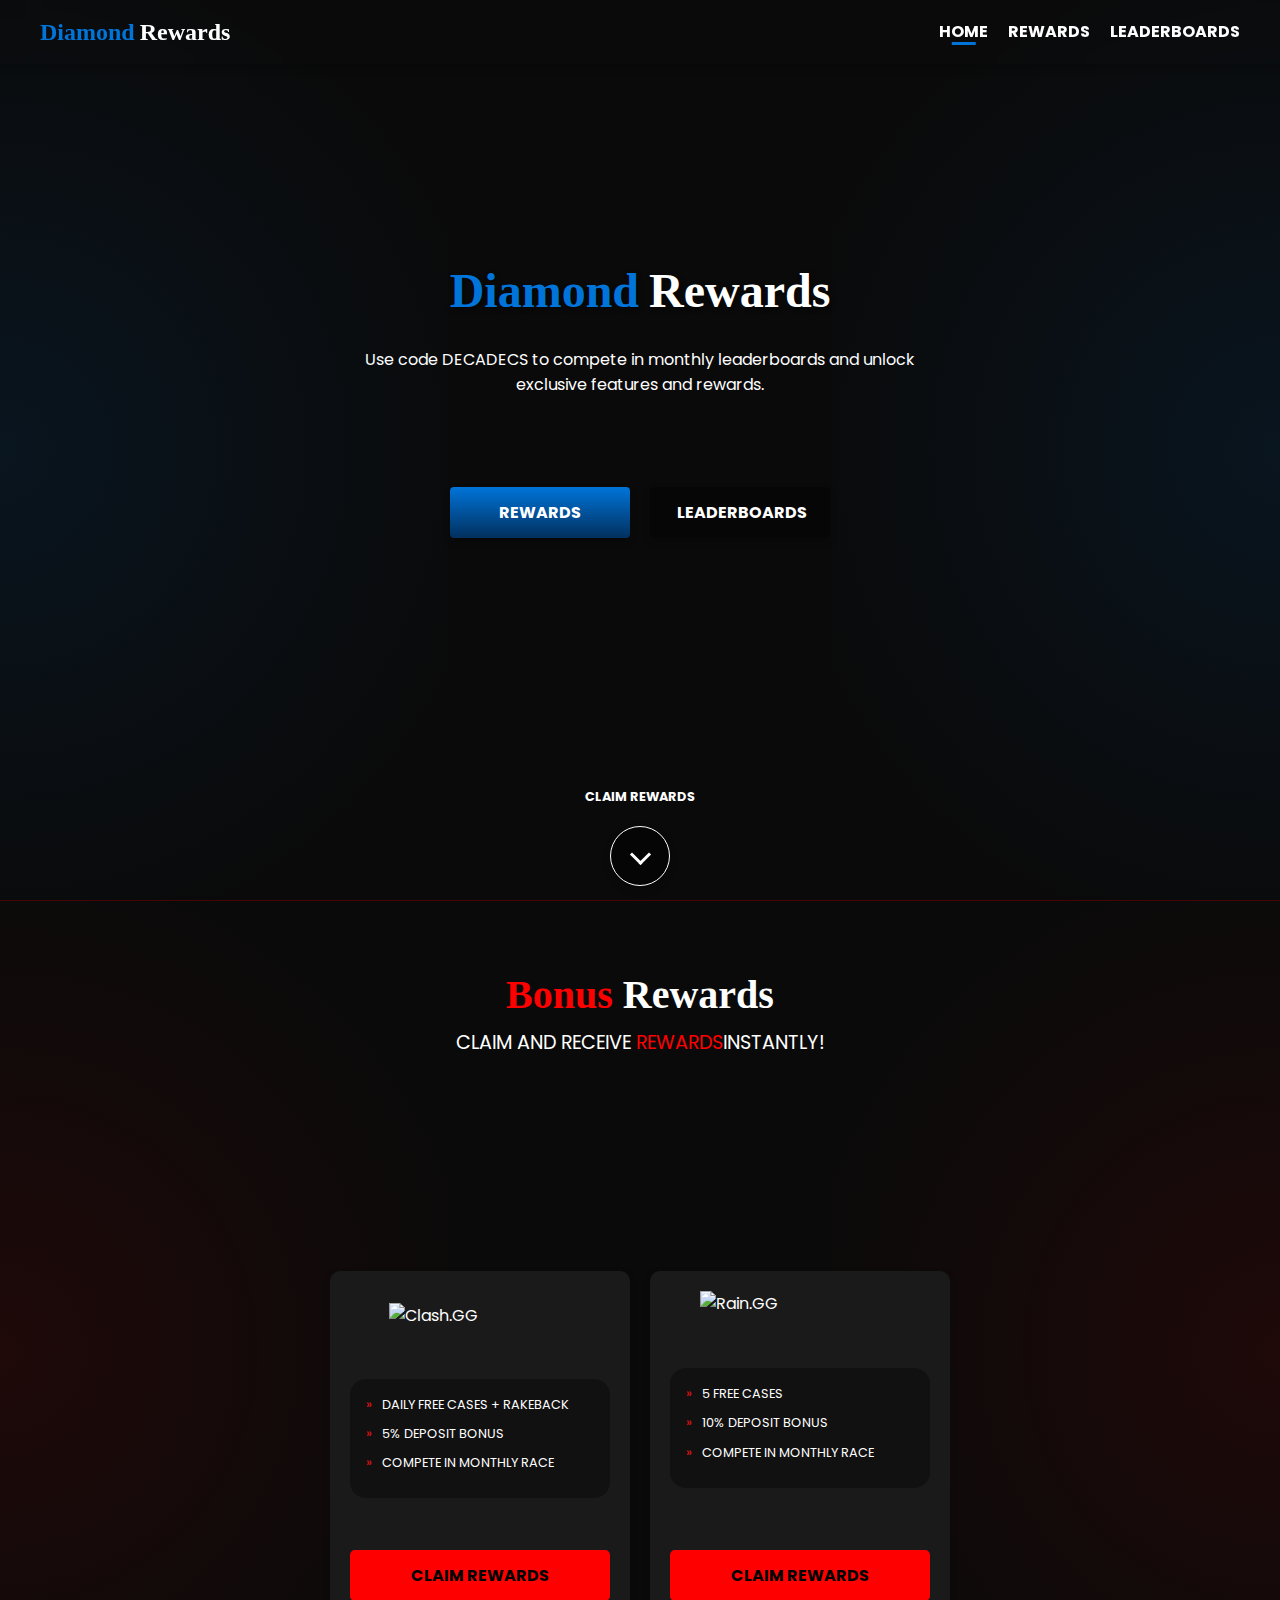
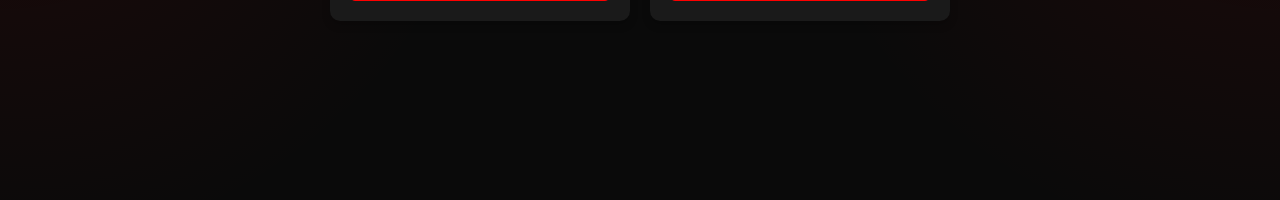
==== index.html @ 7827f42b "Add files via upload" ====
<!DOCTYPE html>
<html lang="en">
<head>
    <meta charset="UTF-8">
    <meta name="viewport" content="width=device-width, initial-scale=1.0">
    <title>Diamond Rewards</title>
    <link href="https://fonts.googleapis.com/css2?family=Poppins:wght@400;700&display=swap" rel="stylesheet">
    <link rel="stylesheet" href="styles.css">
    
    
</head>
<body>
    <nav>
        <div class="logo">
            <a href="#home"><span class="logo-text"><span class="diamond">Diamond</span> <span class="rewards">Rewards</span></span></a>
        </div>
        <div class="nav-links">
            <a href="#home" class="nav-link active">HOME</a>
            <a href="#rewards" class="nav-link">REWARDS</a>
            <a href="leaderboard.html" class="nav-link">LEADERBOARDS</a>
        </div>
    </nav>

    <!-- Main Section -->
    <section id="home" class="main-section">
        <!-- Floating Images -->
        <div class="floating-image image-1"></div>
        <div class="floating-image image-2"></div>
        <div class="floating-image image-3"></div>
        <div class="floating-image image-4"></div>
        <div class="floating-image image-5"></div>

        <h1><span class="logo-text"><span class="diamond">Diamond</span> <span class="rewards">Rewards</span></span></h1>
        <p>Use code DECADECS to compete in monthly leaderboards and unlock exclusive features and rewards.</p>
       
        <!-- Button Section -->
        <div class="button-section" id="bonuses-section">
            <a href="#rewards" class="custom-button">REWARDS</a>
            <a href="leaderboard.html" class="custom-button-2">LEADERBOARDS</a>
        </div>

        <!-- Claim Bonuses Section -->
        <section class="claim-bonuses-section">
            <p class="claim-bonuses-text">CLAIM REWARDS</p>
            <div class="arrow-container">
                <div class="arrow-circle" id="scroll-arrow">
                    <span class="arrow-down"></span>
                </div>
            </div>
        </section>
    </section>

    <section id="rewards"></section>


    <section class="bonuses-section" id="bonuses-section">
        <div class="bonuses-title-container">
            <h2 class="bonuses-title"><span style="color: red;">Bonus </span><span style="color: white;">Rewards</span></h2>
            <p>CLAIM AND RECEIVE <span style="color: red;">REWARDS</span>INSTANTLY!</p>
        </div>

        <div class="bonuses-cards">
            <div class="bonus-card">
                <img src="https://images.ctfassets.net/b16osalgskfn/O2yqOfIuu37KRHFNQ57Wt/f30dc0a4db694edab67e82dc85dd6b45/clash-logo-min.svg" class="clash-img" alt="Clash.GG">
                <ul class="bonus-list">
                    <li>DAILY FREE CASES + RAKEBACK</li>
                    <li>5% DEPOSIT BONUS</li>
                    <li>COMPETE IN MONTHLY RACE</li>
                </ul>
                <a href="https://clash.gg/r/decadecs" class="claim-button">CLAIM REWARDS</a>
            </div>
    
           
    
            <div class="bonus-card">
                <img src="https://wasted.bet/wp-content/uploads/2024/06/raingg_logo-1.svg" class="rain-img" alt="Rain.GG">
                <ul class="bonus-list">
                    <li>5 FREE CASES</li>
                    <li>10% DEPOSIT BONUS</li>
                    <li>COMPETE IN MONTHLY RACE</li>
                </ul>
                <a href="https://rain.gg/r/DECADECS" class="claim-button">CLAIM REWARDS</a>
            </div>
        </div>
    </section>


    

    <script src="https://cdnjs.cloudflare.com/ajax/libs/gsap/3.11.4/gsap.min.js"></script>
    <script src="main.js"></script>
</body>
</html>
---- styles.css ----
/* Reset some common elements to ensure clean styling */
* {
    margin: 0;
    padding: 0;
    box-sizing: border-box;
}

html {
    scroll-behavior: smooth;
}

body {
    font-family: 'Poppins', sans-serif;
    background-color: #0a0a0a;
    color: white;
    margin: 0;
    padding: 0;
}

nav {
   
    backdrop-filter: blur(10px); /* Blur the elements behind the navbar */
    padding: 15px 40px;
    display: flex;
    justify-content: space-between; /* Space between the logo and links */
    align-items: center; /* Vertically center the content */
    position: fixed; /* Changed from sticky to fixed */
    top: 0;
    width: 100%; /* Ensure the navbar takes the full width of the viewport */
    z-index: 1000; /* Ensure the navbar stays on top */
    box-shadow: 0 4px 8px rgba(0, 0, 0, 0.2);
}

.nav-links {
    display: flex;
    gap: 20px;
    align-items: center; /* Ensure links are centered vertically */
}

.container {
    max-width: 1155px;
    margin: auto;
    padding: 50px 10px;
  }
  
  .d-flex {
    display: flex;
    gap: 10px;
  }

nav a {
    color: white;
    text-decoration: none;
    font-weight: bold;
    font-size: 1rem;
    position: relative;
    line-height: 1; /* Adjust line-height to avoid text overflow */
    padding: 5px 0; /* Adding padding to create space above and below the text */
}

nav a:hover {
    color: rgb(180, 178, 178);
}

nav a::after {
    content: '';
    position: absolute;
    left: 50%;
    bottom: 0;
    height: 3px;
    width: 50%; /* Half the width of the text */
    background-color: transparent;
    transform: translateX(-50%);
    transition: background-color 0.3s;
}

nav a.active::after {
    background-color: #0074D9; /* Blue underline for active link */
}

.logo {
    display: flex;
    align-items: center; /* Ensure the logo is centered vertically */
}

.logo-img {
    height: 30px;
}

/* Adjust the logo text size specifically in the nav */
nav .logo-text {
    font-size: 1.5rem;
}

/* Logo Text Styling for both sections */
.logo-text {
    font-weight: bold;
}

.diamond {
    color: #0074D9;
    font-family: 'Pacifico', cursive;
}

.rewards {
    color: white;
    font-family: 'Pacifico', cursive;
}

/* Main Section Styling */
.main-section, .bonuses-section, .leaderboards-section, .challenges-section {
    display: flex;
    flex-direction: column;
    align-items: center;
    justify-content: center;
    height: 100vh; /* Full viewport height for each section */
    text-align: center;
    color: white;
    
}

.main-section {
    position: relative; /* Ensure the pseudo-elements are positioned relative to this section */
    display: flex;
    flex-direction: column;
    align-items: center;
    justify-content: center;
    height: 100vh; /* Full viewport height */
    text-align: center;
    color: white;
    padding-top: 70px; /* Adjust based on the height of your navbar */
    overflow: hidden; /* Prevent the glow from affecting other sections */
}

.main-section::before, .main-section::after {
    content: "";
    position: absolute;
    top: 0;
    bottom: 0;
    width: 35%; /* Take up half the screen on each side */
    background: radial-gradient(circle at left, rgba(0, 116, 217, 0.1), transparent 80%); /* Circular gradient */
    z-index: 1;
    pointer-events: none; /* Ensure it doesn't interfere with other elements */
}

.main-section::after {
    right: 0;
    transform: scaleX(-1); /* Mirror the gradient for the right side */
}

.main-section::before {
    left: 0;
}





.main-section h1, .bonuses-section h1, .leaderboards-section h1, .challenges-section h1 {
    font-size: 3rem;
    margin-bottom: 20px;
    text-shadow: 2px 2px 5px rgba(0, 0, 0, 0.5);
}

.main-section p, .bonuses-section p, .leaderboards-section p, .challenges-section p {
    font-size: 1rem;
    max-width: 600px;
}

/* Buttons on main section */

.button-section {
    display: flex;
    justify-content: center;
    gap: 20px;
    margin-top: 50px;
}

.custom-button,
.custom-button-2 {
    background: linear-gradient(180deg, #0074D9 0%, #02305e 100%);
    color: white;
    font-weight: bold;
    padding: 13px 27px;
    border-radius: 4px;
    width: 180px;
    text-decoration: none;
    box-shadow: 0 4px 8px rgba(0, 0, 0, 0.2);
    transition: background 0.3s ease, box-shadow 0.3s ease, outline 0.3s ease;
    outline: 2px solid transparent; /* Use outline instead of border to avoid affecting button size */
}

.custom-button-2 {
    background: rgba(0, 0, 0, 0.4); /* Black background with opacity */
    transition: background 0.3s ease, box-shadow 0.3s ease, outline 0.3s ease;
}

.custom-button-2:hover {
    outline-color: #0074D9; /* Change outline color on hover */
    transition: background 0.3s ease, box-shadow 0.3s ease, outline 0.3s ease;
}

.custom-button:hover {
    background: transparent;
    outline: 2px solid #0074D9; /* Outline on hover instead of border */
    transition: background 0.3s ease, box-shadow 0.3s ease, outline 0.3s ease;
}





/* Claim Bonuses Section */
.claim-bonuses-section {
    display: flex;
    flex-direction: column;
    align-items: center;
    margin-top: 250px;
    margin-bottom: -150px; /* Adjust the margin to position just below the buttons */
}


.claim-bonuses-section .claim-bonuses-text {
    color: white;
    font-weight: bold;
    margin-bottom: 20px; /* Reduce margin to bring text closer to the arrow */
    font-size: 0.8rem;
}











/* BONUS SECTION */


.bonuses-section {
    position: relative; /* Ensure the pseudo-elements are positioned relative to this section */
    background-color: #0a0a0a; /* Dark background */
    color: white;
    padding-top: 100px; /* Ensure the title is aligned at the top with some padding */
    padding-bottom: 60px; /* Padding at the bottom of the section */
    overflow: hidden; /* Prevent the glow from affecting other sections */
    border-top: 1px solid rgb(71, 4, 4);
}

.bonuses-section::before, .bonuses-section::after {
    content: "";
    position: absolute;
    top: 0;
    bottom: 0;
    width: 35%; /* Take up half the screen on each side */
    background: radial-gradient(circle at left, rgba(217, 0, 0, 0.1), transparent 80%); /* Circular gradient */
    z-index: 1;
    pointer-events: none; /* Ensure it doesn't interfere with other elements */
}

.bonuses-section::after {
    right: 0;
    transform: scaleX(-1); /* Mirror the gradient for the right side */
}

.bonuses-section::before {
    left: 0;
}


.bonuses-title-container {
    position: absolute;
    top: 0;
    left: 50%;
    transform: translateX(-50%);
    background-color: #0a0a0a;
    padding: 20px;
    width: 100%;
    text-align: center;
    
}
.bonuses-title {
    font-size: 2.5rem;
    color: #00aaff;
    font-family: 'Pacifico', cursive;
    margin: 0;
    margin-top: 50px;
    
}



.bonuses-title-container p {
    font-size: 1.2rem;
    color: #ffffff;
    margin-top: 10px;
    margin-bottom: 20px;
    text-align: center; /* Explicitly center the subtitle text */
    max-width: 100%; /* Ensure no width restrictions are applied */
    width: fit-content;
    margin-left: auto;
    margin-right: auto; /* Center the block-level element */
}

.bonuses-cards {
    display: flex;
    justify-content: space-around;
    gap: 20px;
    margin-top: 150px; /* Ensure space between title and cards */
    z-index: 2;
}

.bonus-card {
    background-color: #1a1a1a;
    border-radius: 10px;
    padding: 20px;
    width: 300px; /* Adjust the width as necessary */
    height: 350px;
    box-shadow: 0 4px 8px rgba(0, 0, 0, 0.2);
    text-align: left;
    position: relative;
    font-family: 'Poppins', sans-serif; /* Ensure consistent font usage */
    display: flex;
    flex-direction: column;
    justify-content: space-between;
    align-items: center; /* Center all content horizontally */
}

.bonus-card img {
    width: 100%; /* This ensures that the image fills the container but doesn't exceed its size */
    max-width: 200px; /* Adjust image size */
    margin-bottom: 20px;
    height: auto; /* Maintain the aspect ratio */
}

.clash-img {
    width: 182px !important; /* Set the width explicitly */
    margin-top: 12px;
    height: auto; /* Ensure the aspect ratio is maintained */
}

.rain-img {
    margin-bottom: 11px !important;
}

.bonus-card h3 {
    font-size: 1.3rem;
    color: #ffffff;
    margin-bottom: 10px;
    text-transform: uppercase; /* Capitalize text */
    font-weight: 600;
    text-align: center; /* Center the title text */
}

.bonus-list {
    list-style-type: none;
    padding: 16px;
    margin: 0;
    text-align: left;
    font-size: 0.9rem; /* Slightly smaller text */
    background-color: #111111;

    border-radius: 16px;
    width: 100%; /* Adjust the width as necessary to be centered */;
    display: flex;
    flex-direction: column;
    align-items: flex-start; /* Align list items to the left */
    margin-left: auto;
    margin-right: auto; /* Center the background container */
}

.bonus-list li {
    margin-bottom: 10px;
    color: #ffffff;
    line-height: 1.5;
    font-size: 0.8rem;
    display: flex;
    align-items: center;
    justify-content: flex-start; /* Align the content of each list item to the left */
}

.bonus-list li::before {
    content: '»'; /* Add custom bullet */
    margin-right: 10px;
    color: #f10f0f; /* Bullet color */
}


.claim-button {
    background-color: #ff0000;
    color: #000000;
    padding: 12px 20px;
    border-radius: 5px;
    text-decoration: none;
    font-weight: bold;
    display: block;
    transition: background-color 0.3s ease;
    text-align: center;
    width: 100%; /* Make the button take full width */
    box-sizing: border-box; /* Include padding in the width */
    margin-top: 20px; /* Ensure some space between list and button */
    border: 1px solid transparent;
    transition: 0.3s ease;

}

.claim-button:hover {
    border: 1px solid rgb(255, 0, 0);
    background: transparent;
    color: white;    
    transition: 0.3s ease;
}










.arrow-container {
    display: flex;
    justify-content: center;
    align-items: center;
}

.arrow-circle {
    width: 60px;
    height: 60px;
    border-radius: 50%;
    background-color: rgba(0, 0, 0, 0.5);
    display: flex;
    justify-content: center;
    align-items: center;
    position: relative;
    box-shadow: 0 4px 8px rgba(0, 0, 0, 0.2);
    animation: bounce 1.5s infinite;
    border: 1px solid white;
}

.arrow-down {
    display: block;
    width: 15px;
    height: 15px;
    border-bottom: 3px solid white;
    border-right: 3px solid white;
    transform: rotate(45deg);
    margin-bottom: 2px;
}

/* Bounce animation */
@keyframes bounce {
    0%, 20%, 50%, 80%, 100% {
        transform: translateY(0);
    }
    40% {
        transform: translateY(-10px);
    }
    60% {
        transform: translateY(-5px);
    }
}






/* General styles for the leaderboard */





header {
    text-align: center;
    margin-bottom: 20px;
}

h1 {
    font-size: 2.5rem;
    margin: 20px 0 10px;
}

p {
    font-size: 1rem;
    margin-bottom: 40px;
}

.leaderboard-section {
    display: flex;
    justify-content: center;
    align-items: center;
    flex-direction: column;
    padding: 20px;
}

.leaderboard-container {
    width: 100%;
    max-width: 1300px;
}

/* New Leaderboard Headers Styling */
.leaderboard-headers {
    display: flex;
    justify-content: space-between;
    padding: 10px 20px;
    background-color: #1a1a1a;
    color: white;
    font-weight: bold;
    border-radius: 5px;
    margin-bottom: 15px; /* Space between headers and items */
    box-shadow: 0 4px 8px rgba(0, 0, 0, 0.2);
}

.header-rank, .header-name, .header-wagered, .header-prize {
    width: 100px;
    text-align: center;
    flex: 1;
}

.header-rank {
    flex: 0.5; /* Smaller width for the rank column */
}

.header-name {
    flex: 2; /* Wider for the name */
}

.header-wagered, .header-prize {
    flex: 1; /* Equal width for wagered and prize */
}

.top-users-container {
    display: flex;
    justify-content: center;
    align-items: flex-end;
    margin-bottom: 40px;
    gap: 20px;
}

.top-user {
    background-color: #1a1a1a;
    border-radius: 10px;
    text-align: center;
    padding: 20px;
    position: relative;
    box-shadow: 0 4px 8px rgba(0, 0, 0, 0.2);
    width: 220px;
    height: 300px;
    display: flex;
    flex-direction: column;
    justify-content: space-between;
    align-items: center;
}

.top-user.first {
    transform: scale(1.1);
    z-index: 2;
}

.top-user.second, .top-user.third {
    transform: scale(0.9);
}

.top-user h2 {
    font-size: 1.5rem;
    margin-bottom: 10px;
}

.top-user .wagered, .top-user .prize {
    font-size: 1.2rem;
    font-weight: bold;
}

.top-user.first .prize {
    color: gold;
}

.top-user.second .prize {
    color: silver;
}

.top-user.third .prize {
    color: #cd7f32; /* Bronze */
}

/* Leaderboard styles */
#leaderboard {
    list-style-type: none;
    padding: 0;
    margin: 0;
}

.leaderboard-item {
    display: flex;
    justify-content: space-between;
    align-items: center;
    padding: 15px 20px; /* Updated padding */
    background-color: #1a1a1a; /* Dark background */
    border-radius: 10px; /* Round the corners */
    margin-bottom: 10px; /* Space between items */
    box-shadow: 0 4px 8px rgba(0, 0, 0, 0.2); /* Subtle shadow */
    transition: transform 0.2s ease; /* Add hover effect */
}

.leaderboard-item:hover {
    transform: translateY(-5px); /* Hover effect */
}

.leaderboard-item .rank {
    flex: 0.5; /* Smaller width for the rank column */
    text-align: center; /* Centered text */
    font-weight: bold; /* Bold rank */
    color: #ffcc00; /* Gold color for the rank */
}

.leaderboard-item .avatar {
    margin-right: 20px; /* Adds 20px space between the avatar and the name */
}

.leaderboard-item .avatar img {
    width: 50px; /* Larger avatar */
    height: 50px; /* Consistent height */
    border-radius: 50%; /* Make avatar circular */
}

.leaderboard-item .name {
    flex: 2; /* Wider for the name */
    text-align: left; /* Left align name */
    color: white; /* White text color */
}

.leaderboard-item .wagered, .leaderboard-item .prize {
    flex: 1; /* Equal width for wagered and prize */
    text-align: center; /* Centered text */
    font-weight: bold; /* Bold text */
    color: #ffcc00; /* Gold color for values */
}





/* floating items */

.floating-image {
    position: absolute;
    background-size: cover;
    background-position: center;
    width: 150px; 
    height: 150px; 
    z-index: 0; 
    pointer-events: none; 
    animation: float 5s infinite ease-in-out; 
    
}
/* 
.image-1 {
    top: 15%;
    left: 5%;
    background-image: url('images/float-image-1.png');
    filter: drop-shadow(0 0 50px rgba(255, 255, 255, 0.2));
}

.image-2 {
    top: 10%;
    right: 40%;
    background-image: url('images/float-image-2.png'); 
}

.image-3 {
    bottom: 15%;
    left: 10%;
    background-image: url('images/float-image-2.png');
}

.image-4 {
    top: 40%;
    right: 15%;
    background-image: url('images/float-image-3.png'); 
}

.image-5 {
    bottom: 10%;
    right: 30%;
    background-image: url('images/float-image-1.png'); 
} */

@keyframes float {
    0% {
        transform: translateY(0);
    }
    50% {
        transform: translateY(-20px);
    }
    100% {
        transform: translateY(0);
    }
}
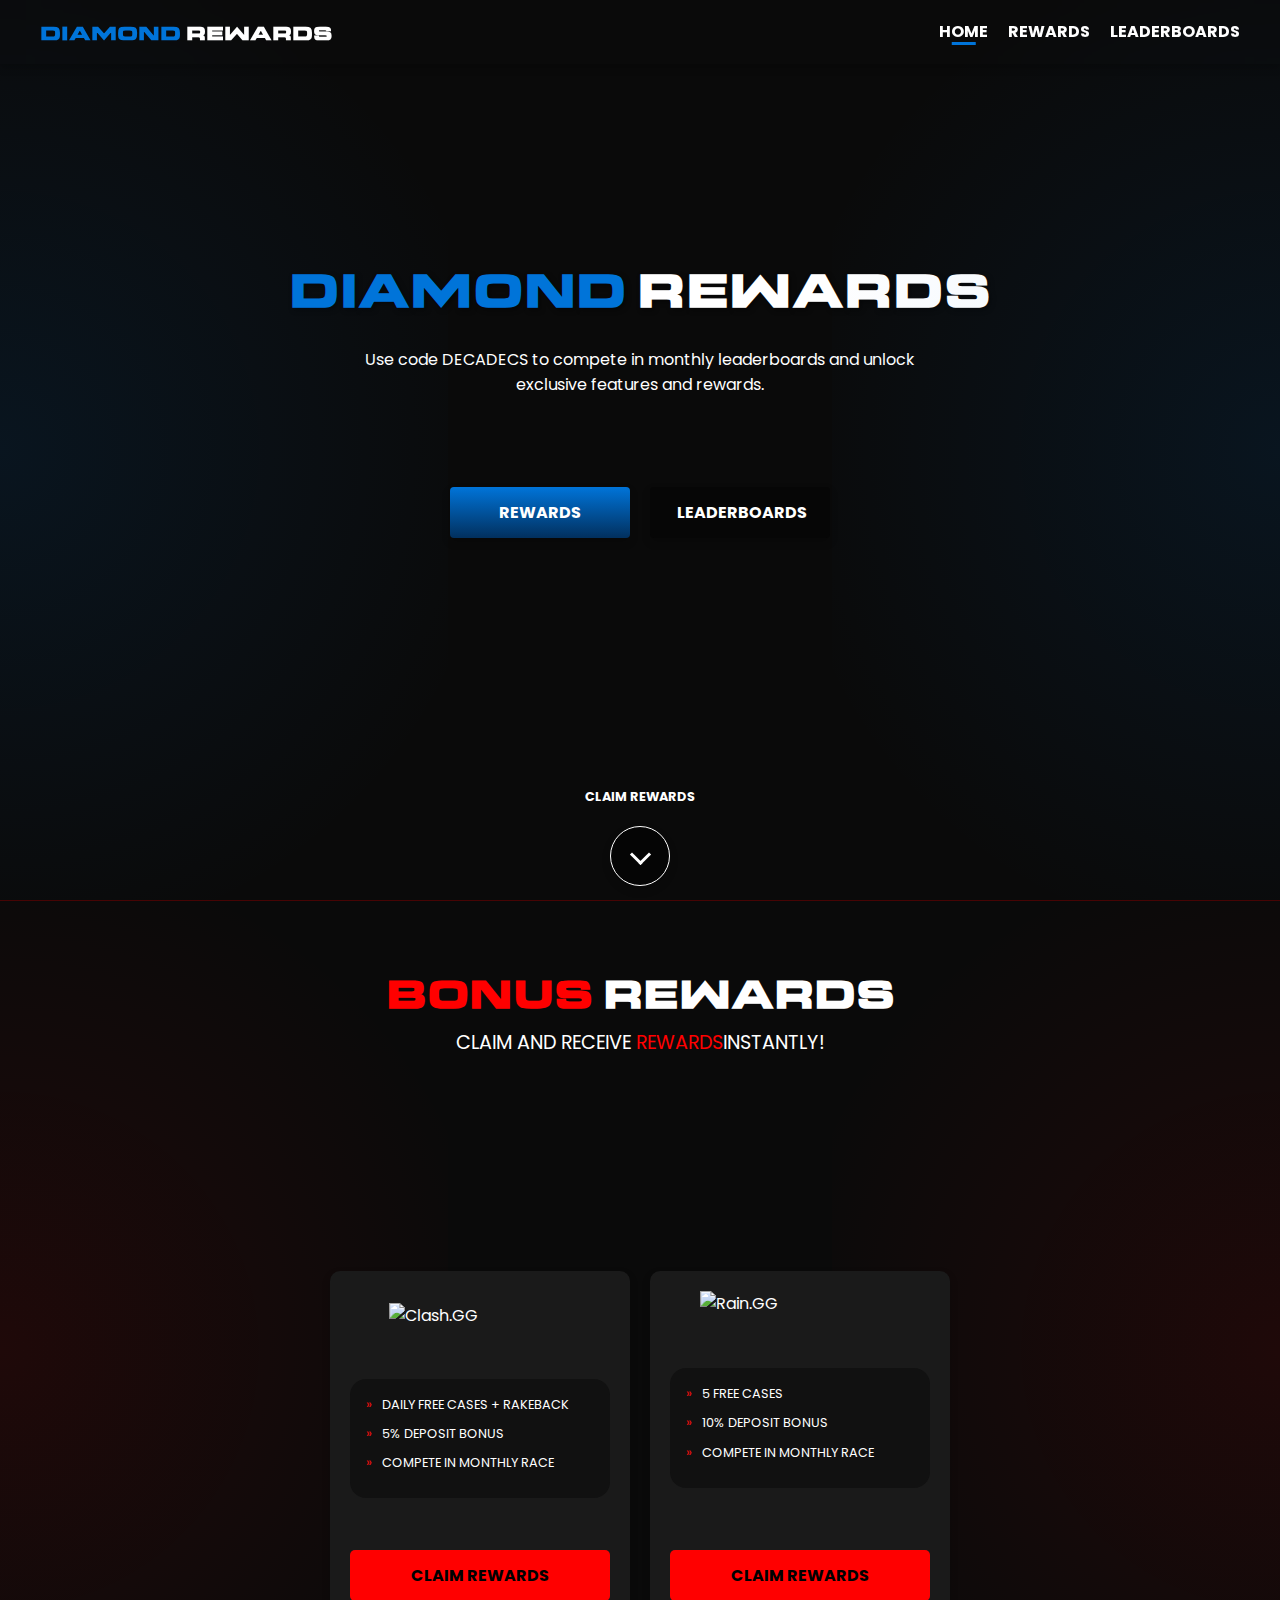
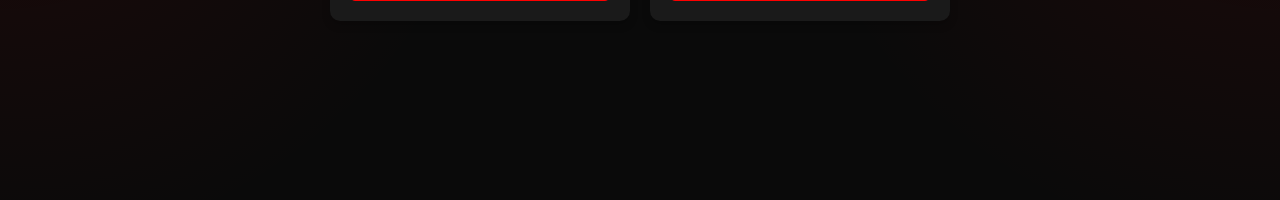
==== commit 251f1492: "Add files via upload" ====
--- a/index.html
+++ b/index.html
@@ -12,7 +12,7 @@
 <body>
     <nav>
         <div class="logo">
-            <a href="#home"><span class="logo-text"><span class="diamond">Diamond</span> <span class="rewards">Rewards</span></span></a>
+            <a href="#home"><span class="logo-text"><span class="diamond-2">Diamond</span> <span class="rewards-2">Rewards</span></span></a>
         </div>
         <div class="nav-links">
             <a href="#home" class="nav-link active">HOME</a>
@@ -55,7 +55,7 @@
 
     <section class="bonuses-section" id="bonuses-section">
         <div class="bonuses-title-container">
-            <h2 class="bonuses-title"><span style="color: red;">Bonus </span><span style="color: white;">Rewards</span></h2>
+            <h2 class="bonuses-title"><span style="color: red; font-family: 'ModernWarfare', sans-serif;">Bonus </span><span style="color: white; font-family: 'ModernWarfare', sans-serif;">Rewards</span></h2>
             <p>CLAIM AND RECEIVE <span style="color: red;">REWARDS</span>INSTANTLY!</p>
         </div>
 
--- a/styles.css
+++ b/styles.css
@@ -8,6 +8,14 @@
 html {
     scroll-behavior: smooth;
 }
+
+@font-face {
+    font-family: 'ModernWarfare';
+    src: url('assets/font/ModernWarfare-8MM6z.ttf') format('truetype');
+    font-weight: normal;
+    font-style: normal;
+}
+
 
 body {
     font-family: 'Poppins', sans-serif;
@@ -99,12 +107,26 @@
 
 .diamond {
     color: #0074D9;
-    font-family: 'Pacifico', cursive;
+    font-family: 'ModernWarfare', sans-serif;
 }
 
 .rewards {
     color: white;
-    font-family: 'Pacifico', cursive;
+    
+    font-family: 'ModernWarfare', sans-serif;
+}
+
+
+.diamond-2 {
+    color: #0074D9;
+    font-family: 'ModernWarfare', sans-serif;
+    font-size: 20px;
+}
+
+.rewards-2 {
+    color: white;
+    font-size: 20px;
+    font-family: 'ModernWarfare', sans-serif;
 }
 
 /* Main Section Styling */
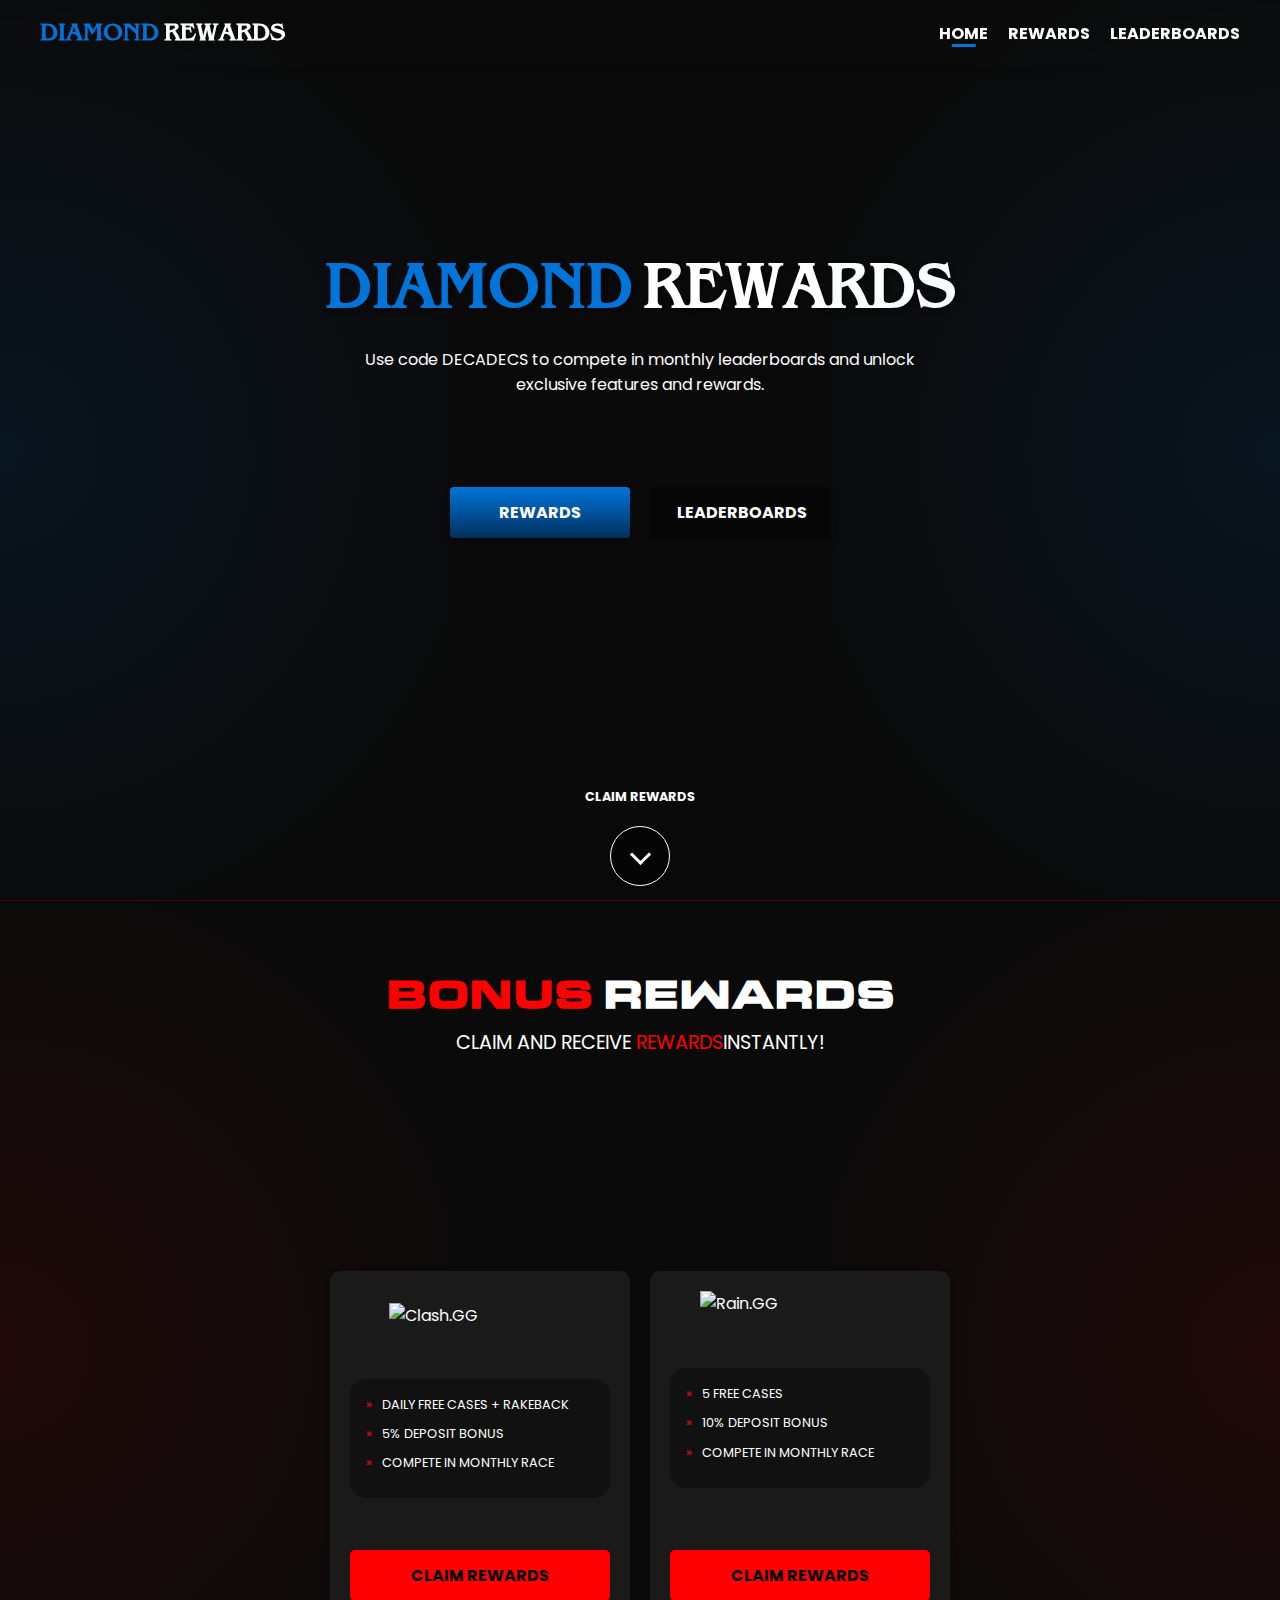
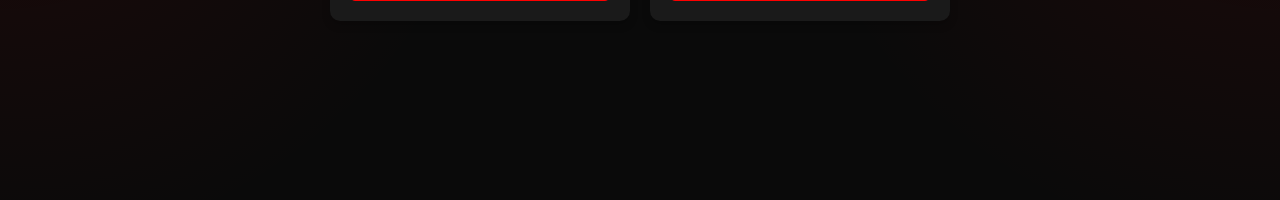
==== commit 0ebdbff4: "Add files via upload" ====
--- a/index.html
+++ b/index.html
@@ -6,13 +6,14 @@
     <title>Diamond Rewards</title>
     <link href="https://fonts.googleapis.com/css2?family=Poppins:wght@400;700&display=swap" rel="stylesheet">
     <link rel="stylesheet" href="styles.css">
-    
+    <link href="https://fonts.googleapis.com/css2?family=Cinzel:wght@400;700&display=swap" rel="stylesheet">
+
     
 </head>
 <body>
     <nav>
         <div class="logo">
-            <a href="#home"><span class="logo-text"><span class="diamond-2">Diamond</span> <span class="rewards-2">Rewards</span></span></a>
+            <a href="#home"><span class="logo-text"><span class="diamond-2">DIAMOND</span> <span class="rewards-2">REWARDS</span></span></a>
         </div>
         <div class="nav-links">
             <a href="#home" class="nav-link active">HOME</a>
@@ -30,7 +31,7 @@
         <div class="floating-image image-4"></div>
         <div class="floating-image image-5"></div>
 
-        <h1><span class="logo-text"><span class="diamond">Diamond</span> <span class="rewards">Rewards</span></span></h1>
+        <h1><span class="logo-text"><span class="diamond">DIAMOND</span> <span class="rewards">REWARDS</span></span></h1>
         <p>Use code DECADECS to compete in monthly leaderboards and unlock exclusive features and rewards.</p>
        
         <!-- Button Section -->
--- a/styles.css
+++ b/styles.css
@@ -15,6 +15,15 @@
     font-weight: normal;
     font-style: normal;
 }
+
+@font-face {
+    font-family: 'Benguiat';
+    src: url('assets/font/benguiat_[allfont.net].woff') format('woff');
+    font-weight: normal;
+    font-style: normal;
+}
+
+
 
 
 body {
@@ -107,26 +116,28 @@
 
 .diamond {
     color: #0074D9;
-    font-family: 'ModernWarfare', sans-serif;
+    font-family: 'Benguiat', serif;
+    font-size: 65px;
 }
 
 .rewards {
     color: white;
-    
-    font-family: 'ModernWarfare', sans-serif;
+    font-size: 65px;
+    font-family: 'Benguiat', serif;
 }
 
 
 .diamond-2 {
     color: #0074D9;
-    font-family: 'ModernWarfare', sans-serif;
-    font-size: 20px;
+    font-family: 'Benguiat', serif;
+    font-size: 25px;
 }
 
 .rewards-2 {
     color: white;
-    font-size: 20px;
-    font-family: 'ModernWarfare', sans-serif;
+    font-size: 25px;
+    font-family: 'Benguiat', serif;
+
 }
 
 /* Main Section Styling */
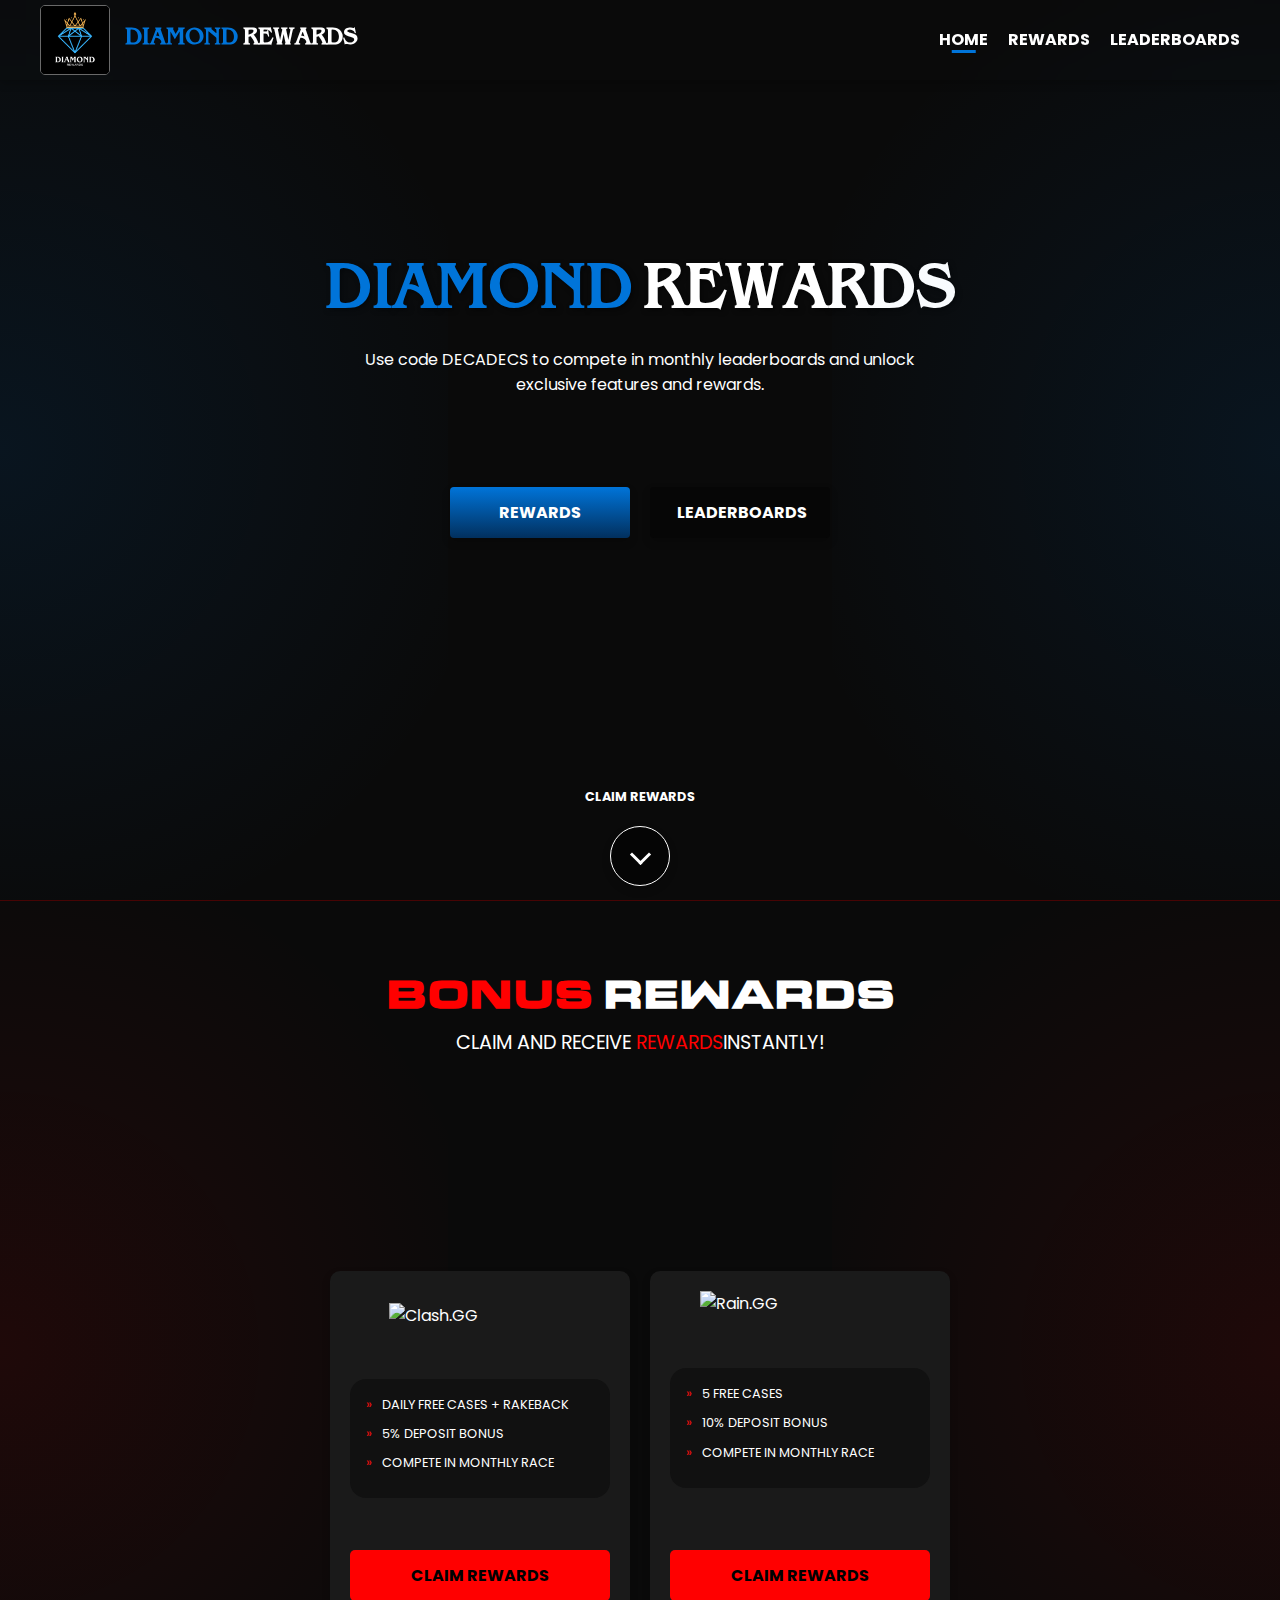
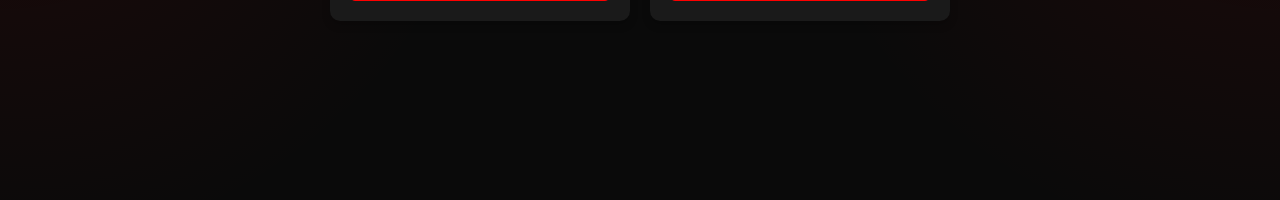
==== commit 45d17cd6: "Add files via upload" ====
--- a/index.html
+++ b/index.html
@@ -13,7 +13,13 @@
 <body>
     <nav>
         <div class="logo">
-            <a href="#home"><span class="logo-text"><span class="diamond-2">DIAMOND</span> <span class="rewards-2">REWARDS</span></span></a>
+            <a href="#home">
+                <img src="assets/images/Rewards.png" alt="Rewards Logo" class="logo-image">
+                <span class="logo-text">
+                    <span class="diamond-2">DIAMOND</span>
+                    <span class="rewards-2">REWARDS</span>
+                </span>
+            </a>
         </div>
         <div class="nav-links">
             <a href="#home" class="nav-link active">HOME</a>
@@ -21,7 +27,8 @@
             <a href="leaderboard.html" class="nav-link">LEADERBOARDS</a>
         </div>
     </nav>
-
+    
+    
     <!-- Main Section -->
     <section id="home" class="main-section">
         <!-- Floating Images -->
--- a/styles.css
+++ b/styles.css
@@ -35,17 +35,17 @@
 }
 
 nav {
-   
     backdrop-filter: blur(10px); /* Blur the elements behind the navbar */
     padding: 15px 40px;
     display: flex;
     justify-content: space-between; /* Space between the logo and links */
     align-items: center; /* Vertically center the content */
-    position: fixed; /* Changed from sticky to fixed */
+    position: fixed; /* Keep the navbar fixed at the top */
     top: 0;
     width: 100%; /* Ensure the navbar takes the full width of the viewport */
     z-index: 1000; /* Ensure the navbar stays on top */
     box-shadow: 0 4px 8px rgba(0, 0, 0, 0.2);
+    height: 80px; /* Set a fixed height for the navbar */
 }
 
 .nav-links {
@@ -58,12 +58,12 @@
     max-width: 1155px;
     margin: auto;
     padding: 50px 10px;
-  }
-  
-  .d-flex {
+}
+
+.d-flex {
     display: flex;
     gap: 10px;
-  }
+}
 
 nav a {
     color: white;
@@ -103,6 +103,28 @@
 .logo-img {
     height: 30px;
 }
+
+
+
+.logo-image {
+    height: 70px; /* Ensure the logo fits within the navbar height */
+    border-radius: 5px;
+    vertical-align: middle; /* Align the logo with the text */
+    margin-right: 12px; /* Space between the logo and the text */
+    border: 1px solid rgb(105, 105, 105);
+}
+
+
+
+  
+  .logo-text .diamond-2, .logo-text .rewards-2 {
+    /* Existing styles for DIAMOND and REWARDS should remain here */
+    /* Example: */
+    font-weight: bold;
+    font-size: 1.5rem;
+    /* Add your other styles as needed */
+  }
+  
 
 /* Adjust the logo text size specifically in the nav */
 nav .logo-text {
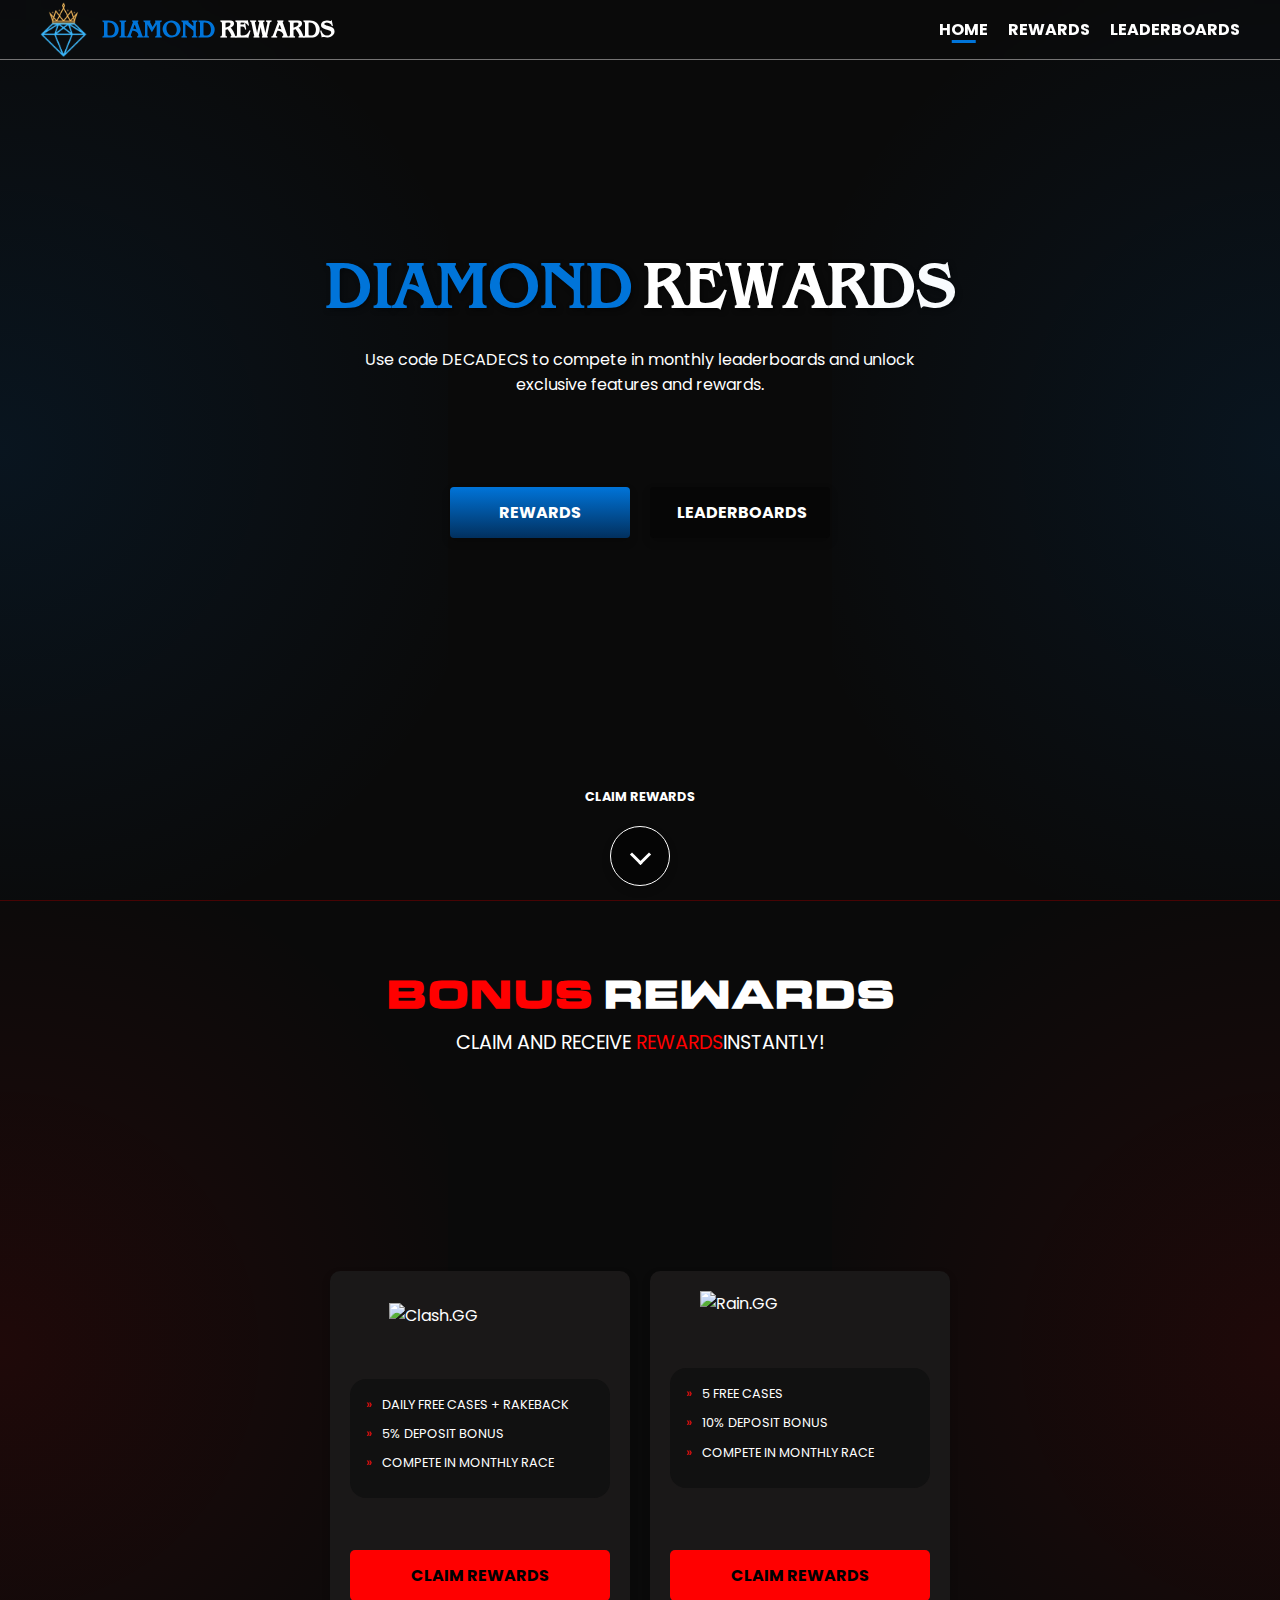
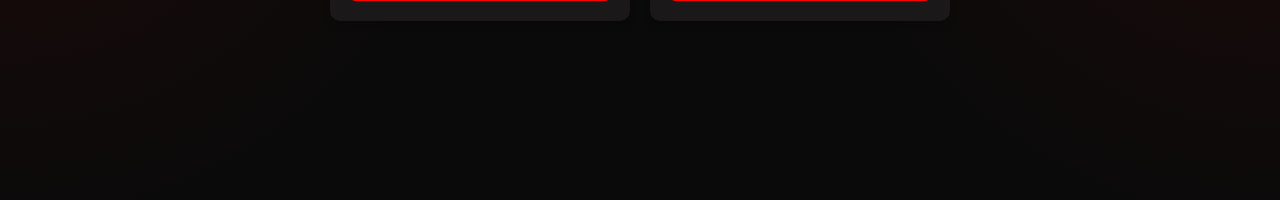
==== commit 29ad0a44: "Add files via upload" ====
--- a/index.html
+++ b/index.html
@@ -12,9 +12,12 @@
 </head>
 <body>
     <nav>
+
+        
         <div class="logo">
+            <img src="assets/images/rewards-logo.png" alt="Rewards Logo" class="logo-image">
             <a href="#home">
-                <img src="assets/images/Rewards.png" alt="Rewards Logo" class="logo-image">
+                
                 <span class="logo-text">
                     <span class="diamond-2">DIAMOND</span>
                     <span class="rewards-2">REWARDS</span>
@@ -24,7 +27,7 @@
         <div class="nav-links">
             <a href="#home" class="nav-link active">HOME</a>
             <a href="#rewards" class="nav-link">REWARDS</a>
-            <a href="leaderboard.html" class="nav-link">LEADERBOARDS</a>
+            <a href="clash-leaderboard.html" class="nav-link">LEADERBOARDS</a>
         </div>
     </nav>
     
@@ -44,7 +47,7 @@
         <!-- Button Section -->
         <div class="button-section" id="bonuses-section">
             <a href="#rewards" class="custom-button">REWARDS</a>
-            <a href="leaderboard.html" class="custom-button-2">LEADERBOARDS</a>
+            <a href="clash-leaderboard.html" class="custom-button-2">LEADERBOARDS</a>
         </div>
 
         <!-- Claim Bonuses Section -->
--- a/styles.css
+++ b/styles.css
@@ -38,20 +38,22 @@
     backdrop-filter: blur(10px); /* Blur the elements behind the navbar */
     padding: 15px 40px;
     display: flex;
-    justify-content: space-between; /* Space between the logo and links */
+    justify-content: center; /* Center the content */
     align-items: center; /* Vertically center the content */
     position: fixed; /* Keep the navbar fixed at the top */
     top: 0;
     width: 100%; /* Ensure the navbar takes the full width of the viewport */
     z-index: 1000; /* Ensure the navbar stays on top */
-    box-shadow: 0 4px 8px rgba(0, 0, 0, 0.2);
-    height: 80px; /* Set a fixed height for the navbar */
+    border-bottom: 1px solid rgb(117, 116, 116);
+    height: 60px; /* Set a fixed height for the navbar */
 }
 
 .nav-links {
     display: flex;
     gap: 20px;
     align-items: center; /* Ensure links are centered vertically */
+    position: absolute;
+    right: 40px; /* Align the links to the right side of the nav */
 }
 
 .container {
@@ -96,22 +98,20 @@
 }
 
 .logo {
+    position: absolute;
+    left: 40px; /* Align the logo to the left side of the nav */
     display: flex;
     align-items: center; /* Ensure the logo is centered vertically */
 }
 
-.logo-img {
-    height: 30px;
-}
 
 
 
 .logo-image {
-    height: 70px; /* Ensure the logo fits within the navbar height */
+    height: 55px; /* Ensure the logo fits within the navbar height */
     border-radius: 5px;
-    vertical-align: middle; /* Align the logo with the text */
-    margin-right: 12px; /* Space between the logo and the text */
-    border: 1px solid rgb(105, 105, 105);
+    margin-right: 15px;
+    
 }
 
 
@@ -369,7 +369,7 @@
 }
 
 .bonus-card {
-    background-color: #1a1a1a;
+    background-color: #1a1818;
     border-radius: 10px;
     padding: 20px;
     width: 300px; /* Adjust the width as necessary */
